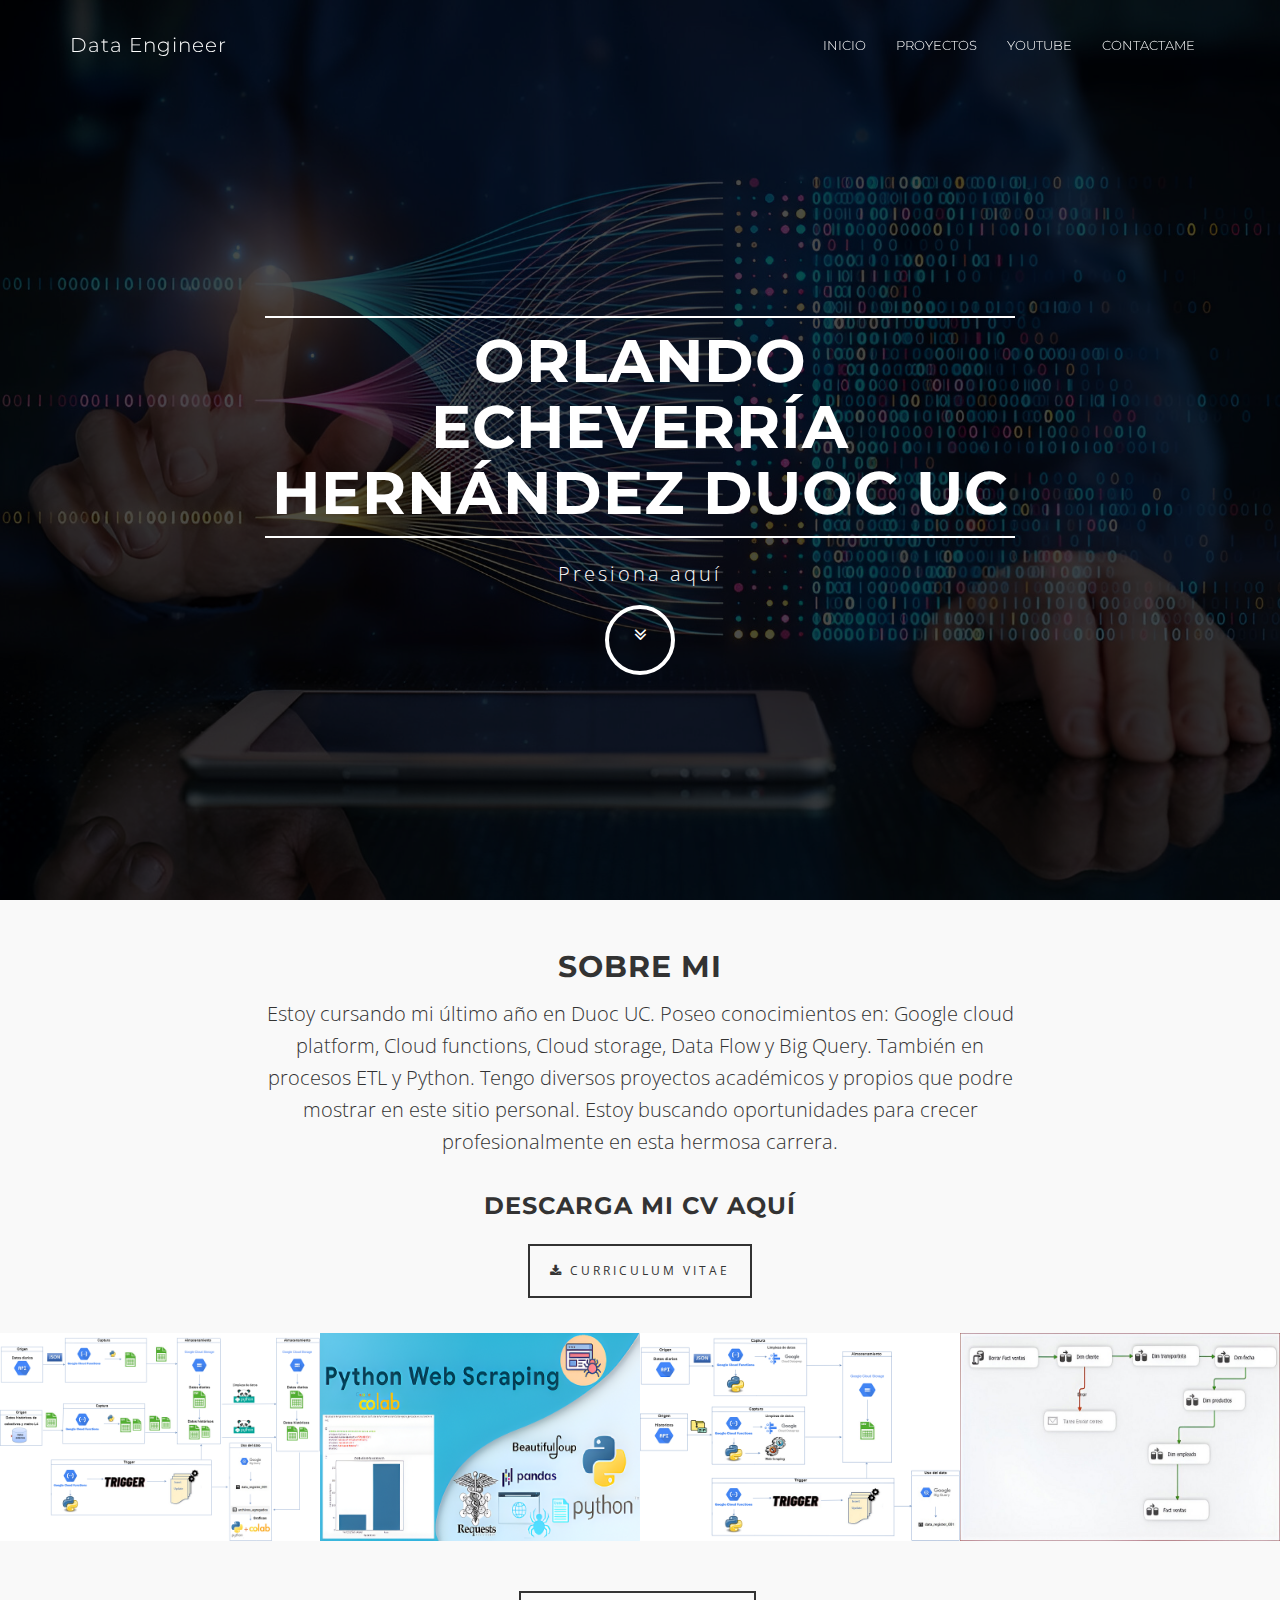
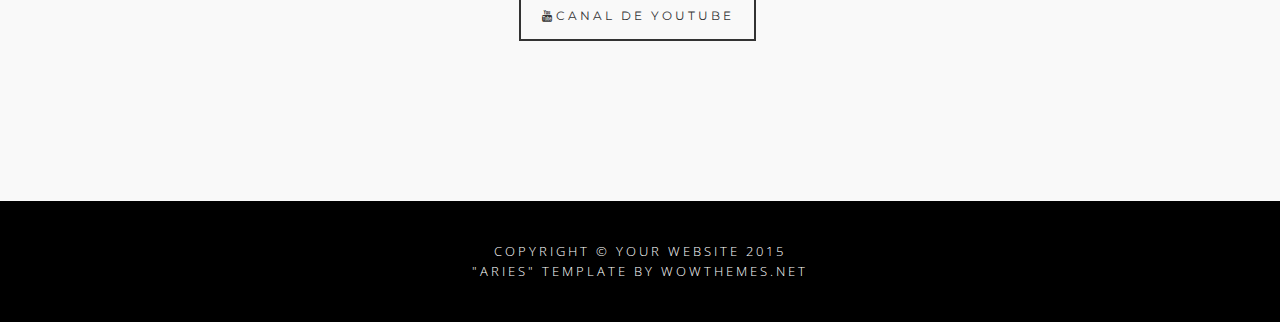
==== index.html @ 43bedd9a "pagina 70%" ====
<!DOCTYPE html>
<html lang="en">
<head>
<meta charset="utf-8">
<meta http-equiv="X-UA-Compatible" content="IE=edge">
<meta name="viewport" content="width=device-width, initial-scale=1">
<meta name="description" content="">
<meta name="author" content="">
<title>Data Engineer</title>
<!-- Bootstrap Core CSS -->
<link href="css/bootstrap.min.css" rel="stylesheet">
<!-- Custom CSS -->
<link href="css/theme.css" rel="stylesheet">
<!-- Custom Fonts -->
<link href="font-awesome/css/font-awesome.min.css" rel="stylesheet" type="text/css">
<link href="http://fonts.googleapis.com/css?family=Open+Sans:300,400,700,400italic,700italic" rel="stylesheet" type="text/css">
<link href="http://fonts.googleapis.com/css?family=Montserrat:400,700" rel="stylesheet" type="text/css">
<link rel="shortcut icon" href="img/LOGO.jpg" type="image/x-icon" />
</head>
<body id="page-top" data-spy="scroll" data-target=".navbar-fixed-top">
<!-- Navigation -->
<nav class="navbar navbar-custom navbar-fixed-top" role="navigation">
<div class="container">
	<div class="navbar-header">
		<button type="button" class="navbar-toggle" data-toggle="collapse" data-target=".navbar-main-collapse">
		<i class="fa fa-bars"></i>
		</button>
		<a class="navbar-brand page-scroll" href="index.html">
		Data Engineer </a>
	</div>
	<!-- Collect the nav links, forms, and other content for toggling -->
	<div class="collapse navbar-collapse navbar-right navbar-main-collapse">
		<ul class="nav navbar-nav">
			<li>
			<a href="index.html">Inicio</a>
			</li>
			<li>
			<a href="portfolio-item.html">Proyectos</a>
			</li>
			<li>
			<a href="https://www.youtube.com/@ETLandMore" target="_blank">Youtube</a>
			</li>
			<li>
			<a href="contact.html">Contactame</a>
			</li>
		</ul>
	</div>
	<!-- /.navbar-collapse -->
</div>
<!-- /.container -->
</nav>
<!-- Intro Header -->
<header class="intro">
<div class="intro-body">
	<div class="container">
		<div class="row">
			<div class="col-md-8 col-md-offset-2">
				<h1 class="brand-heading">Orlando Echeverría Hernández  Duoc UC</h1>
				<p class="intro-text" style="margin-bottom: 0px;" >
					Presiona aquí
				</p>
				<a href="#about" class="btn btn-circle page-scroll"><i class="fa fa-angle-double-down animated"></i> </a>
				
				
			</div>
		</div>
	</div>
</div>
</header>
<script>
	// Array con las URLs de tus imágenes
	const images = [
		'img/1h.jpeg',
		'img/4h.jpg',
		'img/3h.jpeg'
	];

	// Selecciona una imagen aleatoria
	function getRandomImage() {
		const randomIndex = Math.floor(Math.random() * images.length);
		return images[randomIndex];
	}

	// Aplica la imagen aleatoria al fondo
	const introElement = document.querySelector('.intro');
	introElement.style.backgroundImage = `url('${getRandomImage()}')`;
</script>
<!-- About Section -->
<section id="about">
<div class="container content-section text-center">
	<div class="row" style="margin-top: -100px;">
		<h2 >Sobre mi</h2>
		<div class="col-lg-8 col-lg-offset-2" style="margin-top: -20px;">
			<p>
				Estoy cursando mi último año en Duoc UC. Poseo conocimientos en:

				Google cloud platform, Cloud functions, Cloud storage, Data Flow y Big Query. También en procesos ETL y Python. Tengo diversos proyectos académicos y propios que podre mostrar en este sitio personal.
				Estoy buscando oportunidades para crecer profesionalmente en esta hermosa carrera.
			</p>

			<h3 style="margin-top: -30;">Descarga mi CV aquí</h3>
			<p style="margin-top: -30px;">
				<a href="#" id="enlaceDescarga"  class="btnghost"><i class="fa fa-download" ></i> Curriculum Vitae</a>
			</p>
			<script>
				document.addEventListener('DOMContentLoaded', function() {
					var enlaceDescarga = document.getElementById('enlaceDescarga');
					enlaceDescarga.addEventListener('click', function(event) {
						// Detiene el comportamiento predeterminado del enlace
						event.preventDefault();
						
						// URL del archivo PDF
						var archivoPDF = 'https://drive.google.com/uc?export=download&id=16A2cb59PcfIgQSGjfdDGrxuvNP9y03Gj';
						
						// Crea un elemento de enlace temporal
						var enlaceTemporal = document.createElement('a');
						enlaceTemporal.style.display = 'none';
						enlaceTemporal.href = archivoPDF;
						enlaceTemporal.setAttribute('download', 'Orlando_CV_3.pdf');
	
						// Agrega el enlace temporal al cuerpo del documento
						document.body.appendChild(enlaceTemporal);
						
						// Simula un clic en el enlace temporal para comenzar la descarga
						enlaceTemporal.click();
						
						// Elimina el enlace temporal del cuerpo del documento
						document.body.removeChild(enlaceTemporal);
					});
				});
			</script>
			
		</div>
		
	</div>
	
</div>

</section>
<section id="portfolio" style="margin-top: -150px;">
	<div class="gallery">
		<ul>
			<li class="col-md-3">
			<a href="portfolio-item.html">
			<img src="img/index/ark2.png" alt="">
			</a>
			</li>
			<li class="col-md-3">
			<a href="portfolio-item.html">
			<img src="img/index/escrafinal.png" alt="">
			</a>
			</li>
			<li class="col-md-3">
			<a href="portfolio-item.html">
			<img src="img/index/ARtutorial.png" alt="">
			</a>
			</li>
			<li class="col-md-3">
				<a href="portfolio-item.html">
				<img src="img/index/ETL22.jpeg" alt="">
				</a>
				</li>
		</ul>
	</div>
	</section>
<!-- Contact Section -->
<section id="contact" style="margin-top: -120px;">
<div class="container content-section text-center">
	<div class="row">
		<div class="col-lg-8 col-lg-offset-2">

			<ul class="list-inline banner-social-buttons">
				<li>
				
				</li>
				<li>
				<a href="https://www.youtube.com/@ETLandMore" class="btn btnghost btn-lg" target="_blank"><i class="fa fa-youtube fa-fw"></i><span class="network-name">Canal de Youtube</span></a>
				</li>
				<li>
				
				</li>
			</ul>
		</div>
	</div>
</div>
</section>
<!-- Footer -->
<footer>
<div class="container text-center">
	<p class="credits">
		Copyright &copy; Your Website 2015<br/>
		"Aries" Template by WowThemes.net
	</p>
</div>
</footer>
<!-- jQuery -->
<script src="js/jquery.js"></script>
<!-- Bootstrap Core JavaScript -->
<script src="js/bootstrap.min.js"></script>
<!-- Plugin JavaScript -->
<script src="js/jquery.easing.min.js"></script>
<!-- Custom Theme JavaScript -->
<script src="js/theme.js"></script>
</body>
</html>
---- css/theme.css ----
/* Aries v1.0 - by WowThemes.net */
body {
	width:100%;
	height:100%;
	font-family:Open Sans,"Helvetica Neue",Helvetica,Arial,sans-serif;
	color:#fff;
	background-color:#000;
	 font-weight:300;
}
html {
	width:100%;
	height:100%;
}
h1,h2,h3,h4,h5,h6 {
	margin:0 0 35px;
	text-transform:uppercase;
	font-family:Montserrat,"Helvetica Neue",Helvetica,Arial,sans-serif;
	font-weight:700;
	letter-spacing:1px;
}
p {
	margin:0 0 25px;
	font-size:18px;
	line-height:1.5;
}
@media(min-width:768px) {
	p {
		margin:0 0 35px;
		font-size:20px;
		line-height:1.6;
	}
}
a {
	color:inherit;
	-webkit-transition:all .2s ease-in-out;
	-moz-transition:all .2s ease-in-out;
	transition:all .2s ease-in-out;
}
a:hover,a:focus {
	text-decoration:none;
	color:inherit;
}
.light {
	font-weight:400;
}
.navbar-custom {
	margin-bottom:0;
	border-bottom:1px solid rgba(255,255,255,.3);
	text-transform:uppercase;
	font-family:Montserrat,"Helvetica Neue",Helvetica,Arial,sans-serif;
	background-color:#000;
}
.navbar-custom .navbar-brand {
	font-size:20px;
	text-transform:none;
	letter-spacing:1px;
}
.navbar-custom .navbar-brand:focus {
	outline:0;
}
.navbar-custom .navbar-brand .navbar-toggle {
	padding:4px 6px;
	font-size:16px;
	color:#fff;
}
.navbar-custom .navbar-brand .navbar-toggle:focus,.navbar-custom .navbar-brand .navbar-toggle:active {
	outline:0;
}
.navbar-custom a {
}
.navbar-custom .nav li a {
	-webkit-transition:background .3s ease-in-out;
	-moz-transition:background .3s ease-in-out;
	transition:background .3s ease-in-out;
}
.navbar-custom .nav li a:hover {
	outline:0;
	color:#1ba39c;
	background-color:transparent;
}
.navbar-custom .nav li a:focus,.navbar-custom .nav li a:active {
	outline:0;
	background-color:transparent;
}
.navbar-custom .nav li.active {
	outline:0;
}
.navbar-custom .nav li.active a {
	color:#1ba39c;
}
.navbar-custom .nav li.active a:hover {
	color:#1ba39c;
}
@media(min-width:768px) {
	.navbar-custom {
		padding:20px 0;
		border-bottom:0;
		font-size:13px;
		background:0 0;
		-webkit-transition:background .5s ease-in-out,padding .5s ease-in-out;
		-moz-transition:background .5s ease-in-out,padding .5s ease-in-out;
		transition:background .5s ease-in-out,padding .5s ease-in-out;
	}
		 .navbar-custom.top-nav-collapse {
		 padding:0;
		border-bottom:1px solid rgba(255,255,255,.3);
		color:#333;
			background:#fff;
	}
	.navbar-custom.top-nav-collapse a {
		color:#333;
		display:inline-block;
	}
}
.intro {
    display: table;
    width: 100%;
    height: 100vh; /* Usa altura completa de la ventana para asegurar que cubra toda la pantalla */
    padding: 100px 0;
    text-align: center;
    color: #fff;
    background-size: cover;
    background-repeat: no-repeat;
    background-position: center;
    background-image: none; /* Inicialmente sin imagen de fondo */
    position: relative; /* Necesario para el pseudo-elemento */
    overflow: hidden; /* Asegura que el pseudo-elemento no sobresalga */
}

.intro::before {
    content: "";
    position: absolute;
    top: 0;
    left: 0;
    width: 100%;
    height: 100%;
    background: rgba(0, 0, 0, 0.7); /* Color negro con opacidad para el efecto de plomo */
    z-index: 1; /* Coloca el filtro encima del fondo pero debajo del contenido */
    pointer-events: none; /* Asegura que el pseudo-elemento no interfiera con los eventos de clics */
}

.intro-body {
    position: relative; /* Asegura que el contenido esté encima del pseudo-elemento */
    z-index: 2; /* Coloca el contenido encima del filtro */
    display: table-cell; /* Alinea el contenido verticalmente */
    vertical-align: middle; /* Centra el contenido verticalmente */
    padding: 0 20px; /* Agrega algo de espacio alrededor del contenido */
}

.intro .intro-body .brand-heading {
    font-size: 40px;
}

.intro .intro-body .intro-text {
    font-size: 18px;
}

@media(min-width: 768px) {
    .intro {
        height: 100vh; /* Asegura que ocupe la altura completa de la ventana */
        padding: 0;
    }
    .intro .intro-body .brand-heading {
        font-size: 60px;
        margin-top: 90px;
        margin-bottom: 20px;
        border-top: 2px solid #fff;
        border-bottom: 2px solid #fff;
        display: inline-block;
        padding: 10px 0;
    }
    .intro .intro-body .intro-text {
        font-size: 20px;
        font-weight: 300;
        letter-spacing: 3px;
    }
@media(min-width:768px) {
	.intro {
		height:100%;
		padding:0;
	}
	.intro .intro-body .brand-heading {
		font-size:60px;
		margin-top:90px;
		margin-bottom:20px;
		border-top:2px solid #fff;
		border-bottom:2px solid #fff;
		display:inline-block;
		padding:10px 0;
	}
	.intro .intro-body .intro-text {
		font-size:20px;
			font-weight:300;
			letter-spacing:3px;
	}
}

.btn-circle {
	width:70px;
	height:70px;
	margin-top:15px;
	line-height:40px;
	text-align:center;
	border:4px solid #fff;
	border-radius:100%!important;
	font-size:20px;
	
	color:#fff;
	background:0 0;
	-webkit-transition:background .3s ease-in-out;
	-moz-transition:background .3s ease-in-out;
	transition:background .3s ease-in-out;
}
.btn-circle:hover,.btn-circle:focus {
	outline:0;
	color:#fff;
	background:rgba(255,255,255,.1);
}
.btn-circle i.animated {
	-webkit-transition-property:-webkit-transform;
	-webkit-transition-duration:1s;
	-moz-transition-property:-moz-transform;
	-moz-transition-duration:1s;
}
.btn-circle:hover i.animated {
	-webkit-animation-name:pulse;
	-moz-animation-name:pulse;
	-webkit-animation-duration:1.5s;
	-moz-animation-duration:1.5s;
	-webkit-animation-iteration-count:infinite;
	-moz-animation-iteration-count:infinite;
	-webkit-animation-timing-function:linear;
	-moz-animation-timing-function:linear;
}
@-webkit-keyframes pulse {
	0% {
		-webkit-transform:scale(1);
		transform:scale(1);
	}
	50% {
		-webkit-transform:scale(1.2);
		transform:scale(1.2);
	}
	100% {
		-webkit-transform:scale(1);
		transform:scale(1);
	}
}
@-moz-keyframes pulse {
	0% {
		-moz-transform:scale(1);
		transform:scale(1);
	}
	50% {
		-moz-transform:scale(1.2);
		transform:scale(1.2);
	}
	100% {
		-moz-transform:scale(1);
		transform:scale(1);
	}
}
.content-section {
	padding:40px 0;
	clear:both;
}
@media(min-width:767px) {
	.content-section {
		padding:150px 0;
			 clear:both;
	}
}
.btn {
	border-radius:0;
	text-transform:uppercase;
	font-family:Montserrat,"Helvetica Neue",Helvetica,Arial,sans-serif;
	font-weight:400;
	-webkit-transition:all .3s ease-in-out;
	-moz-transition:all .3s ease-in-out;
	transition:all .3s ease-in-out;
}
.btn-default {
	border:1px solid #42dca3;
	color:#42dca3;
	background-color:transparent;
}
.btn-default:hover,.btn-default:focus {
	border:1px solid #42dca3;
	outline:0;
	color:#000;
	background-color:#42dca3;
}
ul.banner-social-buttons {
	margin-top:0;
}
@media(max-width:1199px) {
	ul.banner-social-buttons {
		margin-top:15px;
	}
}
@media(max-width:767px) {
	ul.banner-social-buttons li {
		display:block;
		margin-bottom:20px;
		padding:0;
	}
	ul.banner-social-buttons li:last-child {
		margin-bottom:0;
	}
}
footer {
	padding:40px 0;
	z-index:1;
	position:relative;
	clear:both;
}
footer p {
	margin:0;
	font-size:15px;
}
footer p.credits {
	text-transform:uppercase;
	font-size:13px;
	letter-spacing:3px;
}
::-moz-selection {
	text-shadow:none;
	background:#fcfcfc;
	background:rgba(255,255,255,.2);
}
::selection {
	text-shadow:none;
	background:#fcfcfc;
	background:rgba(255,255,255,.2);
}
img::selection {
	background:0 0;
}
img::-moz-selection {
	background:0 0;
}
body {
	webkit-tap-highlight-color:rgba(255,255,255,.2);
}
.bgblue {
	background:#22292c;
}
.inlineblock {
	display:inline-block;
}
p:last-child {
	margin-bottom:0;
}
p.lead {
	line-height:1.9;
}
.btnghost {
	border:2px solid #333;
	background-color:transparent;
	padding:15px 20px;
	letter-spacing:3px;
	font-size:12px;
	text-transform:uppercase;
	font-weight:400;
	color:#333;
	margin-top:20px;
	display:inline-block;
}
.btnghost:hover {
	background-color:#333;
	color:#fff;
	border:2px solid #333;
}
.bgcover {
	background-size:cover;
	background-repeat:no-repeat;
	position:relative;
}
img {
	max-width:100%;
}
.gallery ul {
	padding:0;
	margin:0;
}
.gallery img {
	max-width:100%;
	height:auto;
	padding:0;
	margin:0;
}
.gallery ul li {
	margin:0;
	position:relative;
	list-style:none;
	float:left;
	padding:0;
}
.gallery ul li a {
	display:block;
	position:relative;
	width:100%;
	height:100%;
	margin:0;
	padding:0;
	line-height:0;
}
.gallery ul li a:before {
	position:absolute;
	width:32px;
	height:32px;
	top:40%;
	left:50%;
	margin:-14px 0 0 -16px;
	background: url(data:image/svg+xml;utf8,%3C%3Fxml%20version%3D%221.0%22%20encoding%3D%22utf-8%22%3F%3E%0A%3C%21--%20Generator%3A%20Adobe%20Illustrator%2017.1.0%2C%20SVG%20Export%20Plug-In%20.%20SVG%20Version%3A%206.00%20Build%200%29%20%20--%3E%0A%3C%21DOCTYPE%20svg%20PUBLIC%20%22-//W3C//DTD%20SVG%201.1//EN%22%20%22http%3A//www.w3.org/Graphics/SVG/1.1/DTD/svg11.dtd%22%3E%0A%3Csvg%20version%3D%221.1%22%0A%09%20id%3D%22svg2%22%20xmlns%3Adc%3D%22http%3A//purl.org/dc/elements/1.1/%22%20xmlns%3Acc%3D%22http%3A//creativecommons.org/ns%23%22%20xmlns%3Ardf%3D%22http%3A//www.w3.org/1999/02/22-rdf-syntax-ns%23%22%20xmlns%3Asvg%3D%22http%3A//www.w3.org/2000/svg%22%20xmlns%3Asodipodi%3D%22http%3A//sodipodi.sourceforge.net/DTD/sodipodi-0.dtd%22%20xmlns%3Ainkscape%3D%22http%3A//www.inkscape.org/namespaces/inkscape%22%20inkscape%3Aversion%3D%220.48.4%20r9939%22%20sodipodi%3Adocname%3D%22icon-fullscreen.svg%22%0A%09%20xmlns%3D%22http%3A//www.w3.org/2000/svg%22%20xmlns%3Axlink%3D%22http%3A//www.w3.org/1999/xlink%22%20x%3D%220px%22%20y%3D%220px%22%20viewBox%3D%220%200%20960%20560%22%0A%09%20enable-background%3D%22new%200%200%20960%20560%22%20xml%3Aspace%3D%22preserve%22%3E%0A%3Csodipodi%3Anamedview%20%20borderopacity%3D%221%22%20pagecolor%3D%22%23ffffff%22%20bordercolor%3D%22%23666666%22%20objecttolerance%3D%2210%22%20gridtolerance%3D%2210%22%20guidetolerance%3D%2210%22%20showgrid%3D%22false%22%20fit-margin-top%3D%220%22%20fit-margin-left%3D%220%22%20inkscape%3Azoom%3D%227.375%22%20inkscape%3Acx%3D%22-5.1525424%22%20inkscape%3Acy%3D%2216%22%20id%3D%22namedview11%22%20inkscape%3Awindow-x%3D%22-8%22%20inkscape%3Awindow-y%3D%22-8%22%20fit-margin-right%3D%220%22%20inkscape%3Apageopacity%3D%220%22%20fit-margin-bottom%3D%220%22%20inkscape%3Awindow-width%3D%221366%22%20inkscape%3Awindow-height%3D%22706%22%20inkscape%3Awindow-maximized%3D%221%22%20inkscape%3Apageshadow%3D%222%22%20inkscape%3Acurrent-layer%3D%22svg2%22%3E%0A%09%3C/sodipodi%3Anamedview%3E%0A%3Cg%3E%0A%09%3Crect%20x%3D%22220%22%20y%3D%22260%22%20fill%3D%22%23FFFFFF%22%20width%3D%22536%22%20height%3D%2224%22/%3E%0A%3C/g%3E%0A%3Cg%3E%0A%09%3Crect%20x%3D%22476%22%20y%3D%224%22%20fill%3D%22%23FFFFFF%22%20width%3D%2224%22%20height%3D%22556%22/%3E%0A%3C/g%3E%0A%3C/svg%3E%0A) no-repeat;
	content:"";
	opacity:0;
	z-index:1;
	-webkit-transition:all 0.3s linear;
	-moz-transition:all 0.3s linear;
	transition:all 0.3s linear;
}
.gallery ul li a:hover:before {
	top:50%;
	opacity:1;
}
.gallery ul li a:after {
	position:absolute;
	width:100%;
	top:0;
	bottom:0;
	background:rgba(0,0,0,0.3);
	content:"";
	opacity:0;
	-webkit-transition:all 0.3s linear;
	-moz-transition:all 0.3s linear;
	transition:all 0.3s linear;
}
.gallery ul li a:hover:after {
	opacity:1;
}
section:after {
	float:none;
	clear:both;
}
section {
	background-color:#f9f9f9;
	color:#333;
	overflow:hidden;
}
.done {
	display:none;
}
.error input,input.error,.error textarea,textarea.error {
	background-color:#ffffff;
	border-bottom:2px solid orangered !Important;
	-webkit-transition:border linear 0.2s,box-shadow linear 0.2s;
	-moz-transition:border linear 0.2s,box-shadow linear 0.2s;
	-o-transition:border linear 0.2s,box-shadow linear 0.2s;
	transition:border linear 0.2s,box-shadow linear 0.2s;	
}
#contactform input,#contactform textarea {
	border:0px;
	border-bottom:2px solid #333;
	width:100%;
	background-color:transparent;
	padding:20px 0px;
	text-transform:uppercase;
	letter-spacing:2px;
	margin-bottom:20px;
}
#contactform input#submit {
	width:auto;
	border:2px solid;
	padding:10px 20px;
	display:inline-block;
}
#contactform input#submit:hover {
	background-color:#333;
	color:#fff;
	border:2px solid #333;
}
#contactform input:focus,#contactform input:active,#contactform textarea:focus,#contactform textarea:active {
	border-top:0px;
	border-bottom:2px solid lightseagreen;
	outline:0;
	outline: none;
}
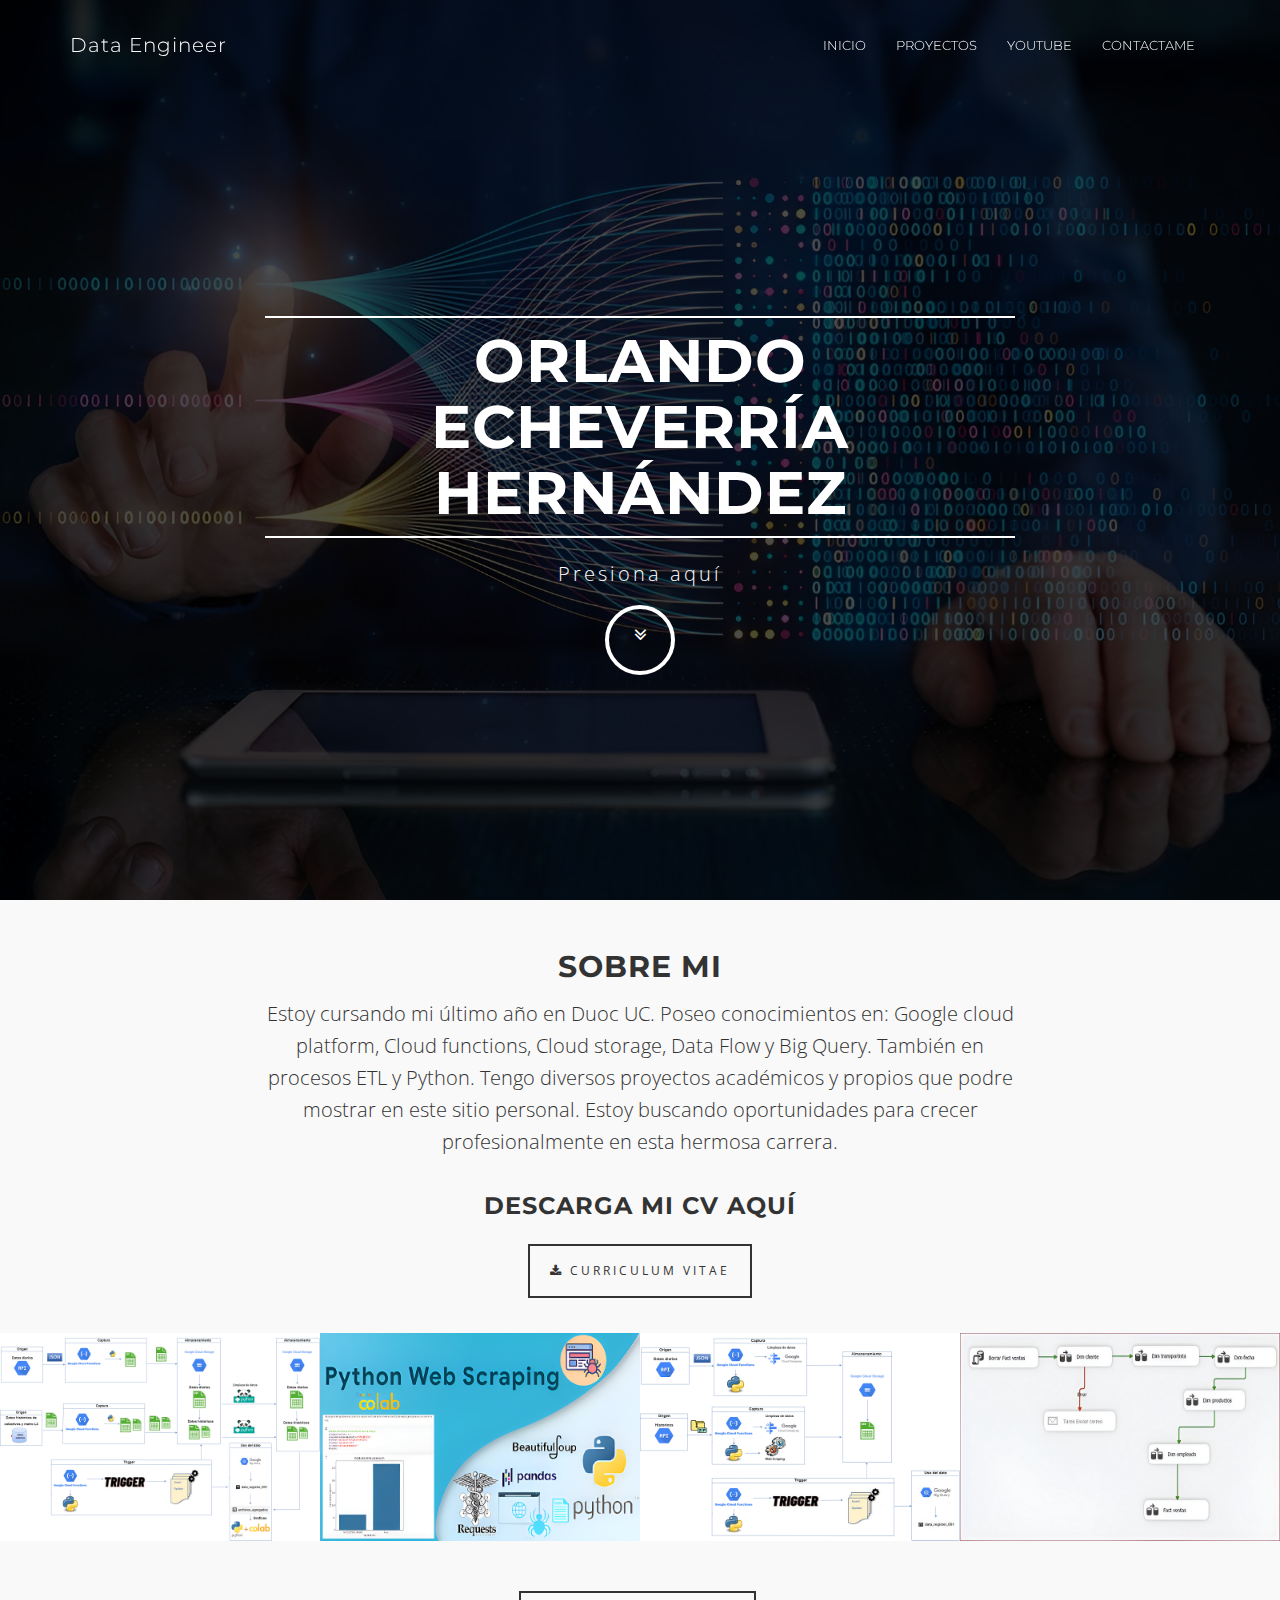
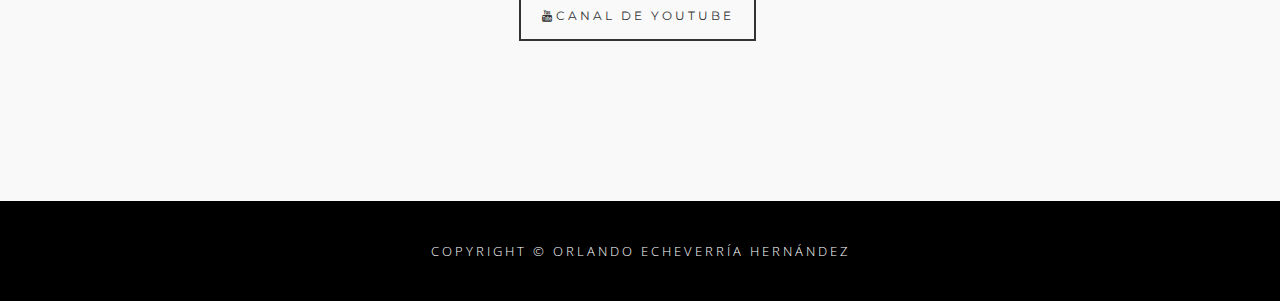
==== commit 856bf3e9: "pagina 90%" ====
--- a/index.html
+++ b/index.html
@@ -55,7 +55,7 @@
 	<div class="container">
 		<div class="row">
 			<div class="col-md-8 col-md-offset-2">
-				<h1 class="brand-heading">Orlando Echeverría Hernández  Duoc UC</h1>
+				<h1 class="brand-heading">Orlando Echeverría Hernández</h1>
 				<p class="intro-text" style="margin-bottom: 0px;" >
 					Presiona aquí
 				</p>
@@ -188,8 +188,7 @@
 <footer>
 <div class="container text-center">
 	<p class="credits">
-		Copyright &copy; Your Website 2015<br/>
-		"Aries" Template by WowThemes.net
+		Copyright &copy; Orlando Echeverría Hernández <br/>
 	</p>
 </div>
 </footer>
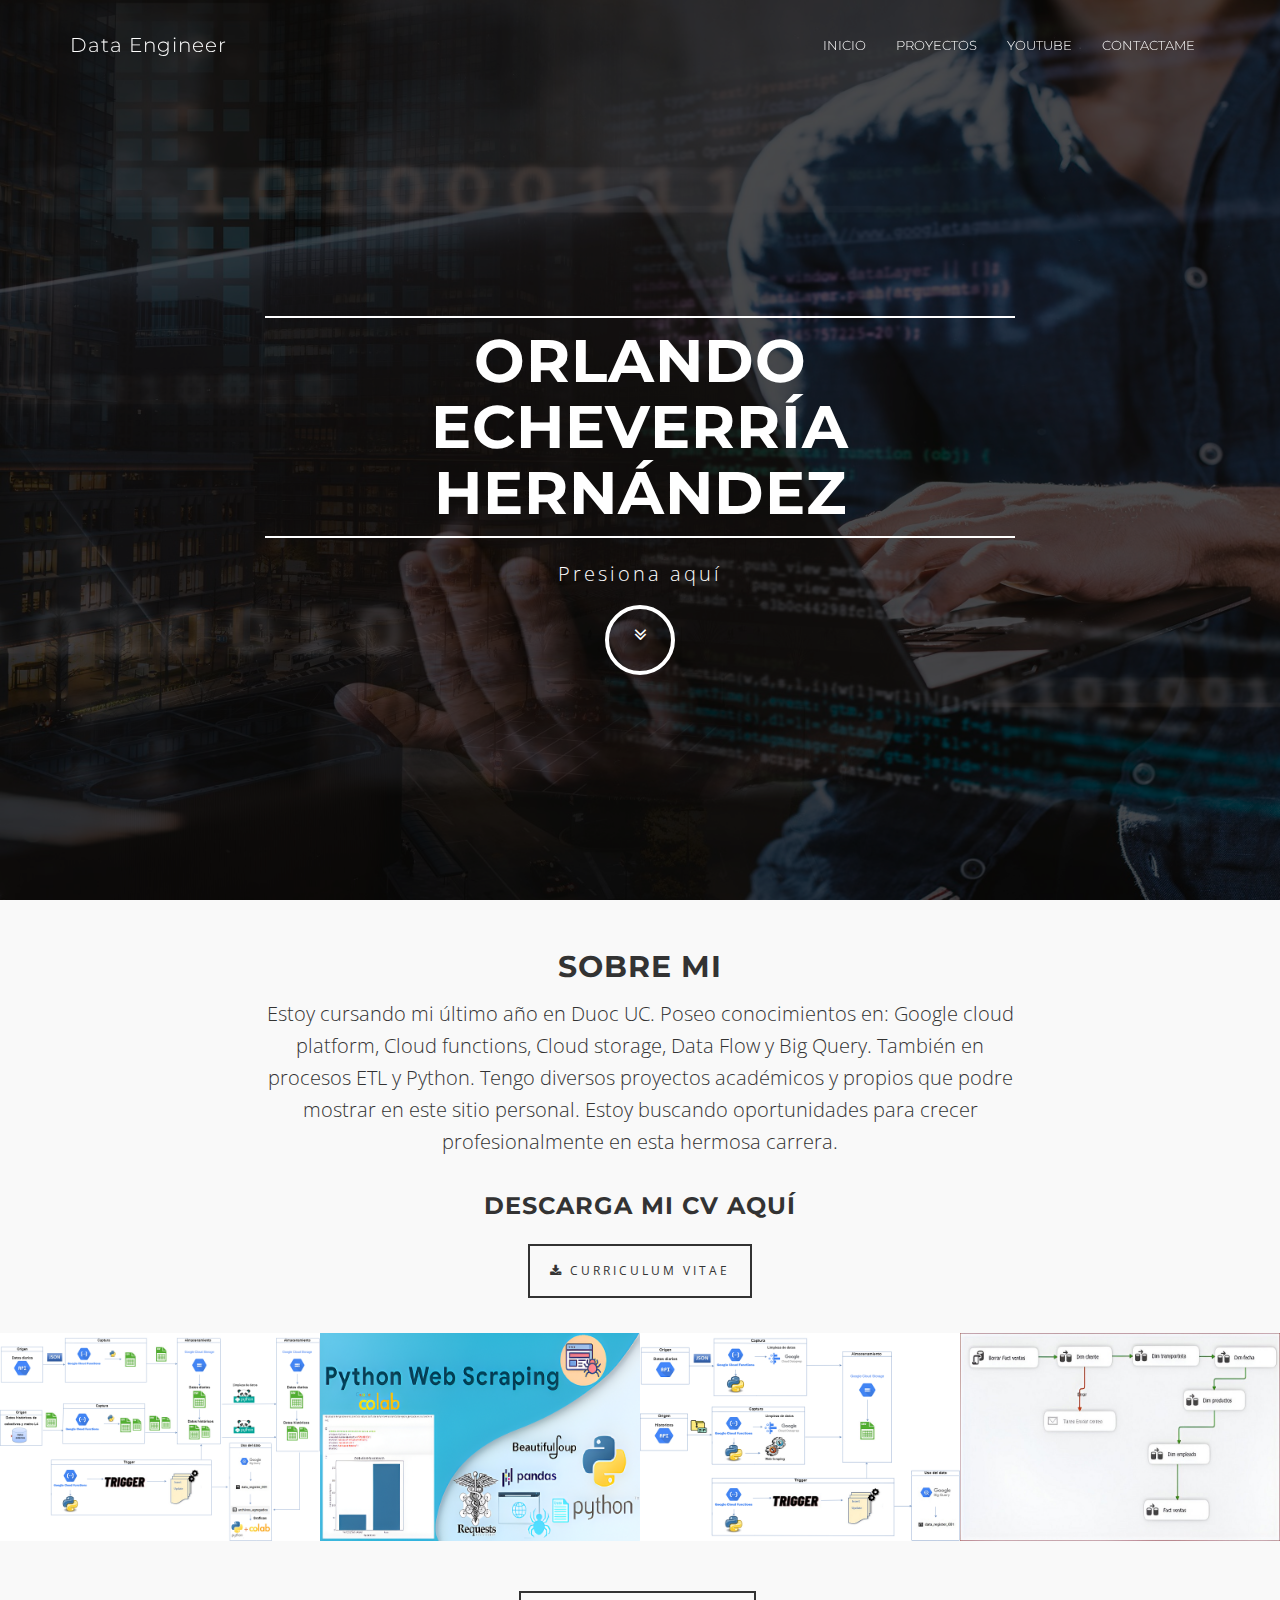
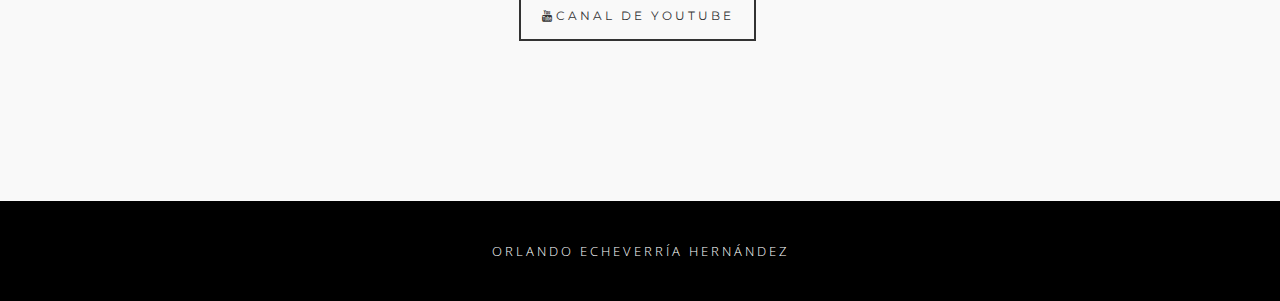
==== commit c72ba062: "pagina 98%" ====
--- a/index.html
+++ b/index.html
@@ -188,7 +188,7 @@
 <footer>
 <div class="container text-center">
 	<p class="credits">
-		Copyright &copy; Orlando Echeverría Hernández <br/>
+	 Orlando Echeverría Hernández <br/>
 	</p>
 </div>
 </footer>
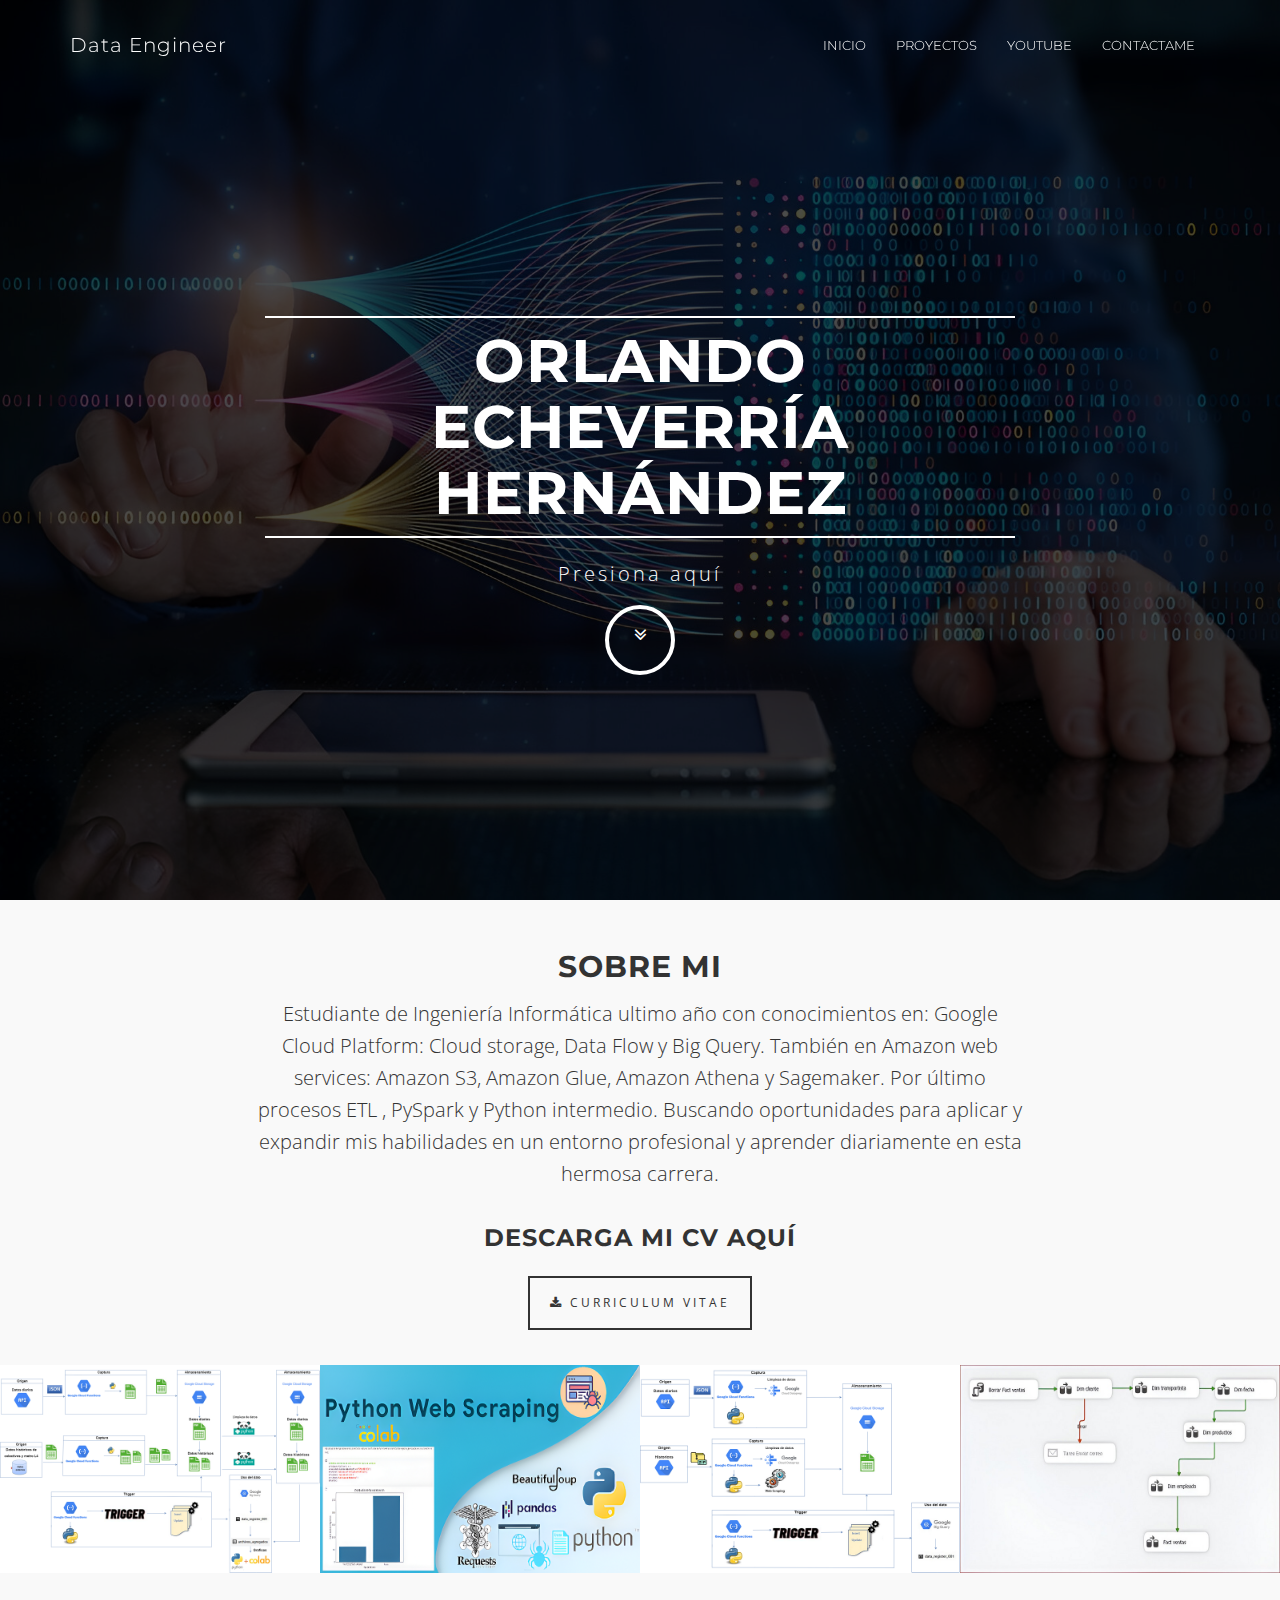
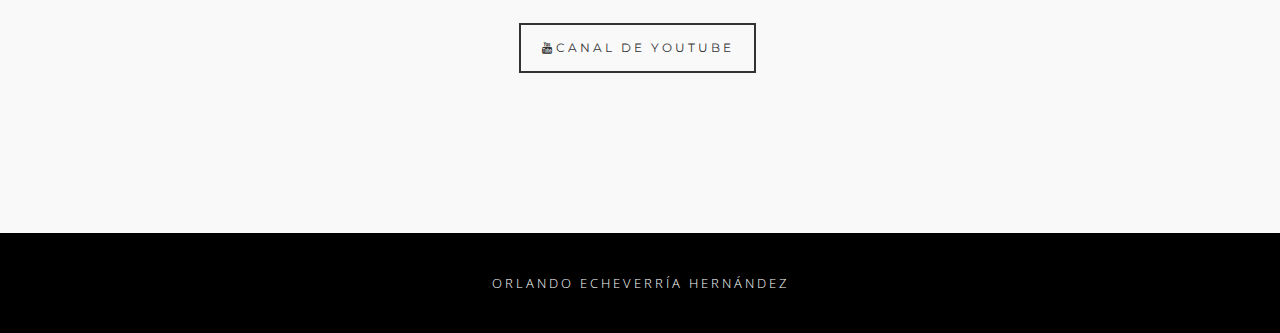
==== commit 4a18196f: "arreglo text" ====
--- a/index.html
+++ b/index.html
@@ -92,10 +92,10 @@
 		<h2 >Sobre mi</h2>
 		<div class="col-lg-8 col-lg-offset-2" style="margin-top: -20px;">
 			<p>
-				Estoy cursando mi último año en Duoc UC. Poseo conocimientos en:
-
-				Google cloud platform, Cloud functions, Cloud storage, Data Flow y Big Query. También en procesos ETL y Python. Tengo diversos proyectos académicos y propios que podre mostrar en este sitio personal.
-				Estoy buscando oportunidades para crecer profesionalmente en esta hermosa carrera.
+				Estudiante de Ingeniería Informática ultimo año con conocimientos en: Google Cloud
+				Platform: Cloud storage, Data Flow y Big Query. También en Amazon web services: Amazon S3, Amazon Glue, Amazon Athena y Sagemaker. Por último procesos ETL , PySpark y Python intermedio. Buscando oportunidades para aplicar y expandir mis habilidades en un entorno profesional y aprender diariamente en esta hermosa carrera.
+
+
 			</p>
 
 			<h3 style="margin-top: -30;">Descarga mi CV aquí</h3>
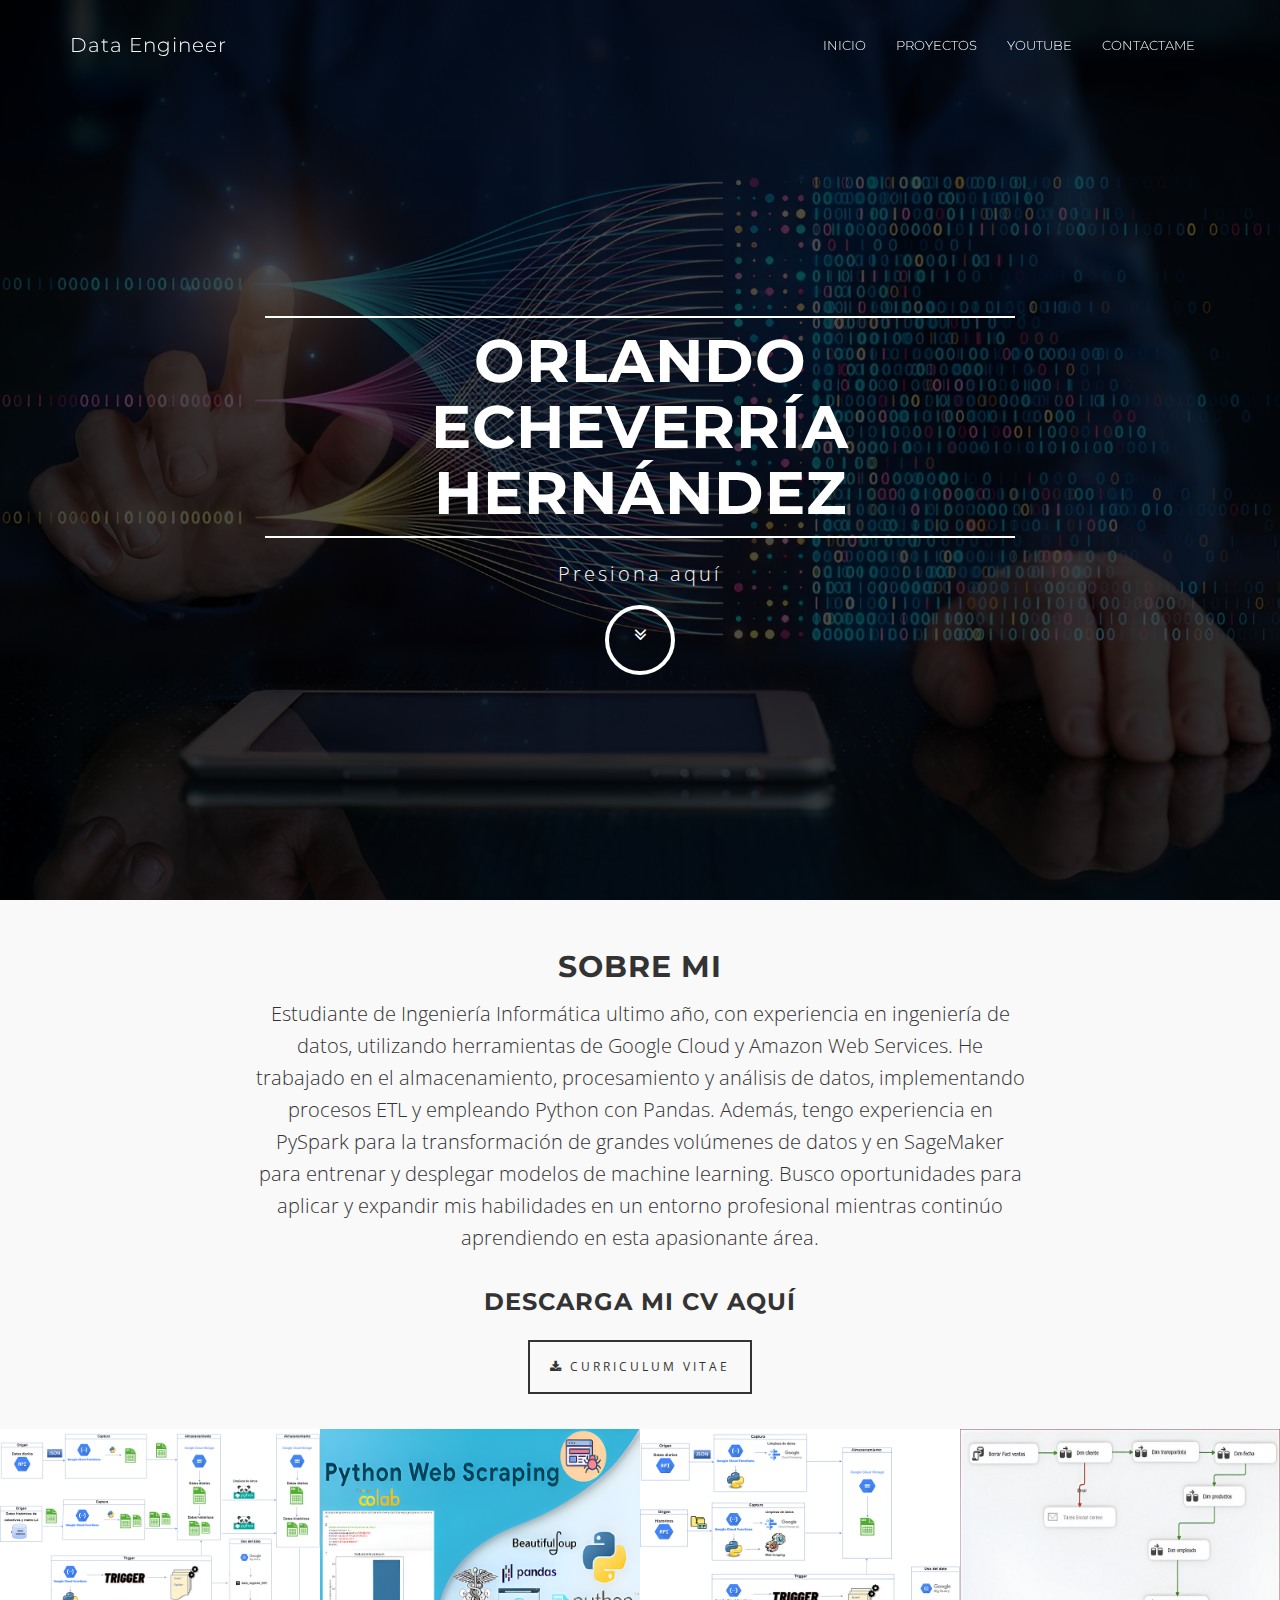
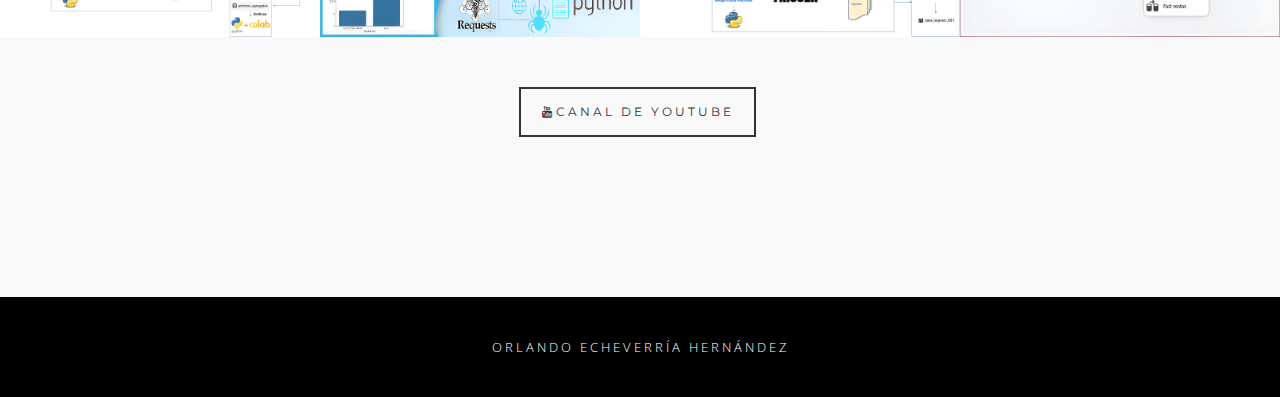
==== commit c03eedb5: "arreglo text2" ====
--- a/index.html
+++ b/index.html
@@ -92,8 +92,7 @@
 		<h2 >Sobre mi</h2>
 		<div class="col-lg-8 col-lg-offset-2" style="margin-top: -20px;">
 			<p>
-				Estudiante de Ingeniería Informática ultimo año con conocimientos en: Google Cloud
-				Platform: Cloud storage, Data Flow y Big Query. También en Amazon web services: Amazon S3, Amazon Glue, Amazon Athena y Sagemaker. Por último procesos ETL , PySpark y Python intermedio. Buscando oportunidades para aplicar y expandir mis habilidades en un entorno profesional y aprender diariamente en esta hermosa carrera.
+				Estudiante de Ingeniería Informática ultimo año, con experiencia en ingeniería de datos, utilizando herramientas de Google Cloud y Amazon Web Services. He trabajado en el almacenamiento, procesamiento y análisis de datos, implementando procesos ETL y empleando Python con Pandas. Además, tengo experiencia en PySpark para la transformación de grandes volúmenes de datos y en SageMaker para entrenar y desplegar modelos de machine learning. Busco oportunidades para aplicar y expandir mis habilidades en un entorno profesional mientras continúo aprendiendo en esta apasionante área.
 
 
 			</p>
